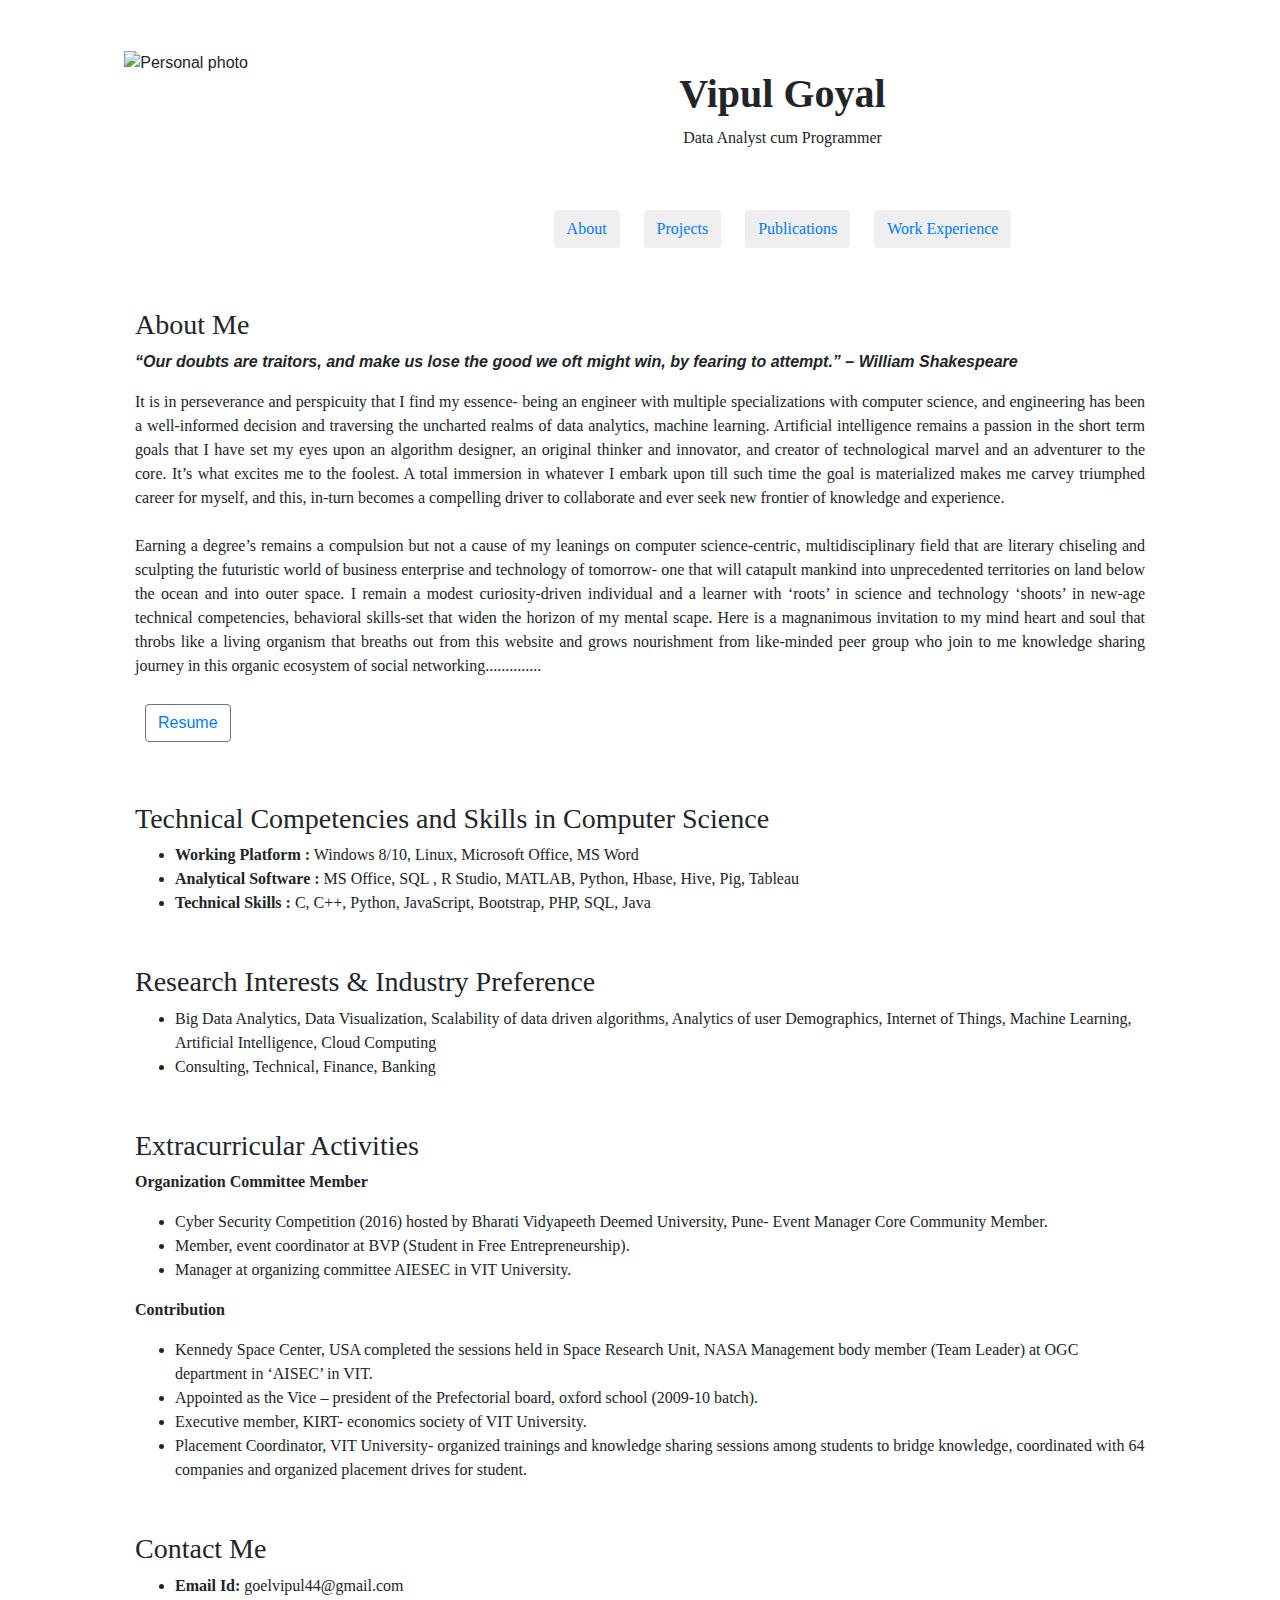
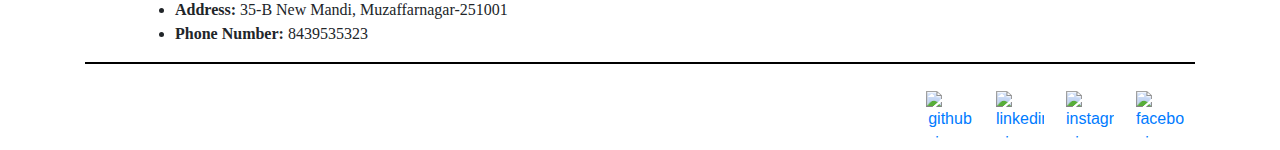
==== index.html @ 12a05e3d "Add files via upload" ====
<!DOCTYPE html>
<html>
    <head>
        <title>Home</title>
        <meta name="viewport" content="width=device-width, initial-scale=1.0">
        <link rel="stylesheet" href="https://maxcdn.bootstrapcdn.com/bootstrap/4.0.0/css/bootstrap.min.css"
        integrity="sha384-Gn5384xqQ1aoWXA+058RXPxPg6fy4IWvTNh0E263XmFcJlSAwiGgFAW/dAiS6JXm" crossorigin="anonymous">
        <link rel="stylesheet" href="styles.css"/>
    </head>

    <body>
      <div class="strip">

      </div>
        <div class="container">
            <header>
                <div class="row">
                    <div class="col-lg-3">
                        <img src="personal.jpg" alt="Personal photo" class="zoom">
                    </div>

                    <div class="col-lg-9">
                        <h1 id="title">Vipul Goyal</h1>
                        <p id="sub-title">Data Analyst cum Programmer</p>

                        <nav>
                            <button class="btn"><a href="index.html">About</a></button>
                            <button class="btn"><a href="projects.html">Projects</a></button>
                            <button class="btn"><a href="publications.html">Publications</a></button>
                            <button class="btn"><a href="experience.html">Work Experience</a></button>
                        </nav>
                    </div>
                </div>
            </header>

            <section>
                <h3 class="add-margin">About Me</h3>
                <p><i><b>“Our doubts are traitors, and make us lose the good we oft might win,
                  by fearing to attempt.” – William Shakespeare</b></i></p>
                <p class="pl">
                  It is in perseverance and perspicuity that I find my essence- being an engineer with multiple specializations
                  with computer science, and engineering has been a well-informed
                  decision and traversing the uncharted realms of data analytics, machine learning.
                  Artificial intelligence remains a passion in the short term goals that I have set my eyes upon an algorithm designer,
                  an original thinker and innovator, and creator of technological marvel and an adventurer to the core.
                  It’s what excites me to the foolest. A total immersion in whatever I embark upon till such time the goal is
                  materialized makes me carvey triumphed career for myself, and this, in-turn becomes a compelling driver to collaborate
                  and ever seek new frontier of knowledge and experience.<br><br>

                  Earning a degree’s remains a compulsion but not a cause of my leanings on computer science-centric, multidisciplinary
                  field that are literary chiseling and sculpting the futuristic world of business enterprise and technology of tomorrow- one
                  that will catapult mankind into unprecedented territories on land below the ocean and into outer space.
                  I remain a modest curiosity-driven individual and a learner with ‘roots’ in science and technology
                  ‘shoots’ in new-age technical competencies, behavioral skills-set that widen the horizon of my mental scape.
                   Here is a magnanimous invitation to my mind heart and soul that throbs like a living organism that breaths out
                   from this website and grows nourishment from like-minded peer group who join to me knowledge sharing journey in
                   this organic ecosystem of social networking..............
                </p>
                <button type="button" class="btn btn-outline-secondary"><a href="resume.pdf" target="_blank">Resume</a></button>
                <h3 class="add-margin">Technical Competencies and Skills in Computer Science</h3>
                  <ul  style="font-family: cursive;">
                    <li><b>Working Platform :</b> Windows 8/10, Linux, Microsoft Office, MS Word</li>
                    <li><b>	Analytical Software : </b>MS Office, SQL , R Studio, MATLAB, Python, Hbase, Hive, Pig, Tableau </li>
                    <li><b>	Technical Skills : </b>C, C++, Python, JavaScript, Bootstrap, PHP, SQL, Java</li>
                  </ul>
                  <h3 class="add-margin">Research Interests & Industry Preference</h3>
                  <ul  style="font-family: cursive;">
                    <li>Big Data Analytics, Data Visualization, Scalability of data driven algorithms,
                      Analytics of user Demographics, Internet of Things, Machine Learning, Artificial Intelligence, Cloud Computing </li>
                    <li>Consulting, Technical, Finance, Banking</li>
                  </ul>
                  <h3 class="add-margin">Extracurricular Activities</h3>
                  <p class="sub-title" style="font-family: cursive;"><b>Organization Committee Member</b></p>
                    <ul  style="font-family: cursive;">
                      <li>Cyber Security Competition (2016) hosted by Bharati Vidyapeeth Deemed University,
                        Pune- Event Manager Core Community Member.</li>
                      <li>Member, event coordinator at BVP (Student in Free Entrepreneurship).</li>
                      <li>Manager at organizing committee AIESEC in VIT University.</li>
                    </ul>
                    <p class="sub-title" style="font-family: cursive;"><b>Contribution</b></p>
                      <ul  style="font-family: cursive;">
                        <li>Kennedy Space Center, USA completed the sessions held in Space Research Unit, NASA
                          	Management body member (Team Leader) at OGC department in ‘AISEC’ in VIT.</li>
                          <li>Appointed as the Vice – president of the Prefectorial board, oxford school (2009-10 batch).</li>
                          <li>Executive member, KIRT- economics society of VIT University.</li>
                          <li>Placement Coordinator, VIT University- organized trainings and knowledge sharing sessions among students to bridge knowledge,
                            coordinated with 64 companies and organized placement drives for student.</li>
                      </ul>

                <h3 class="add-margin">Contact Me</h3>
                <ul  style="font-family: cursive;">
                  <li><b>Email Id:</b> goelvipul44@gmail.com</li>
                    <li ><b>Address:</b> 35-B New Mandi, Muzaffarnagar-251001</li>
                    <li><b>Phone Number:</b> 8439535323</li>
                </ul>
            </section>
            <hr id="line">
            <footer>
                <a href="https://www.facebook.com/vipulgoyal45" target="_blank"><img class="social-icons" src="./icons/facebook.png" alt="facebook icon"></a>
                <a href="https://www.instagram.com/vipul434/" target="_blank"><img class="social-icons" src="./icons/instagram.png" alt="instagram icon"></a>
                <a href="https://www.linkedin.com/in/vipul-goyal4/" target="_blank"><img class="social-icons" src="./icons/linkedin.png" alt="linkedin icon"></a>
                <a href="https://github.com/Vipul434" target="_blank"><img class="social-icons" src="./icons/github.png" alt="github icon"></a>
              </footer>
        </div>
    </body>
</html>
---- styles.css ----
img {
  border: 1px solid white; }

@media (max-width: 767px) {
  img {
    width: 40%;
    display: block;
    margin: auto; }

  .add-margin {
    text-align: center; } }
@media (min-width: 768px) {
  img {
    width: 40%;
    display: block;
    margin: auto; }

  .add-margin {
    text-align: center; } }
@media (min-width: 992px) {
  img {
    width: 80%;
    display: block;
    margin: auto; }

  .add-margin {
    text-align: left; } }
@media (min-width: 1200px) {
  img {
    width: 70%;
    display: block;
    margin: auto; }

  .add-margin {
    text-align: left; } }
#title {
  text-align: center;
  margin-top: 20px;
  font-weight: bold;
  font-family: cursive;}

#sub-title {
  text-align: center;
  font-family: cursive;}

nav {
  margin-top: 50px;
  text-align: center;
font-family: cursive; }

nav a:hover {
  text-decoration: none;
font-family: cursive;}

.btn {
  margin: 10px; }

.add-margin {
  margin-top: 50px;
font-family: cursive; }

section {
  margin-left: 50px;
  margin-right: 50px; }

footer {
  text-align: center; }

.social-icons {
  float: right;
  width: 50px;
  height: 50px;
  margin: 10px; }

footer {
  text-align: center; }

.strip{
    height: 50px;
  }
#line{
  border: 1px solid black;
  }
.pl{
  text-align: justify;
  font-family: cursive;
}
.zoom {

  transition: transform .3s; /* Animation */
  margin: 0 auto;
}

.zoom:hover {
  transform: scale(1.5); /* (150% zoom - Note: if the zoom is too large, it will go outside of the viewport) */
}
}
/*# sourceMappingURL=styles.css.map */
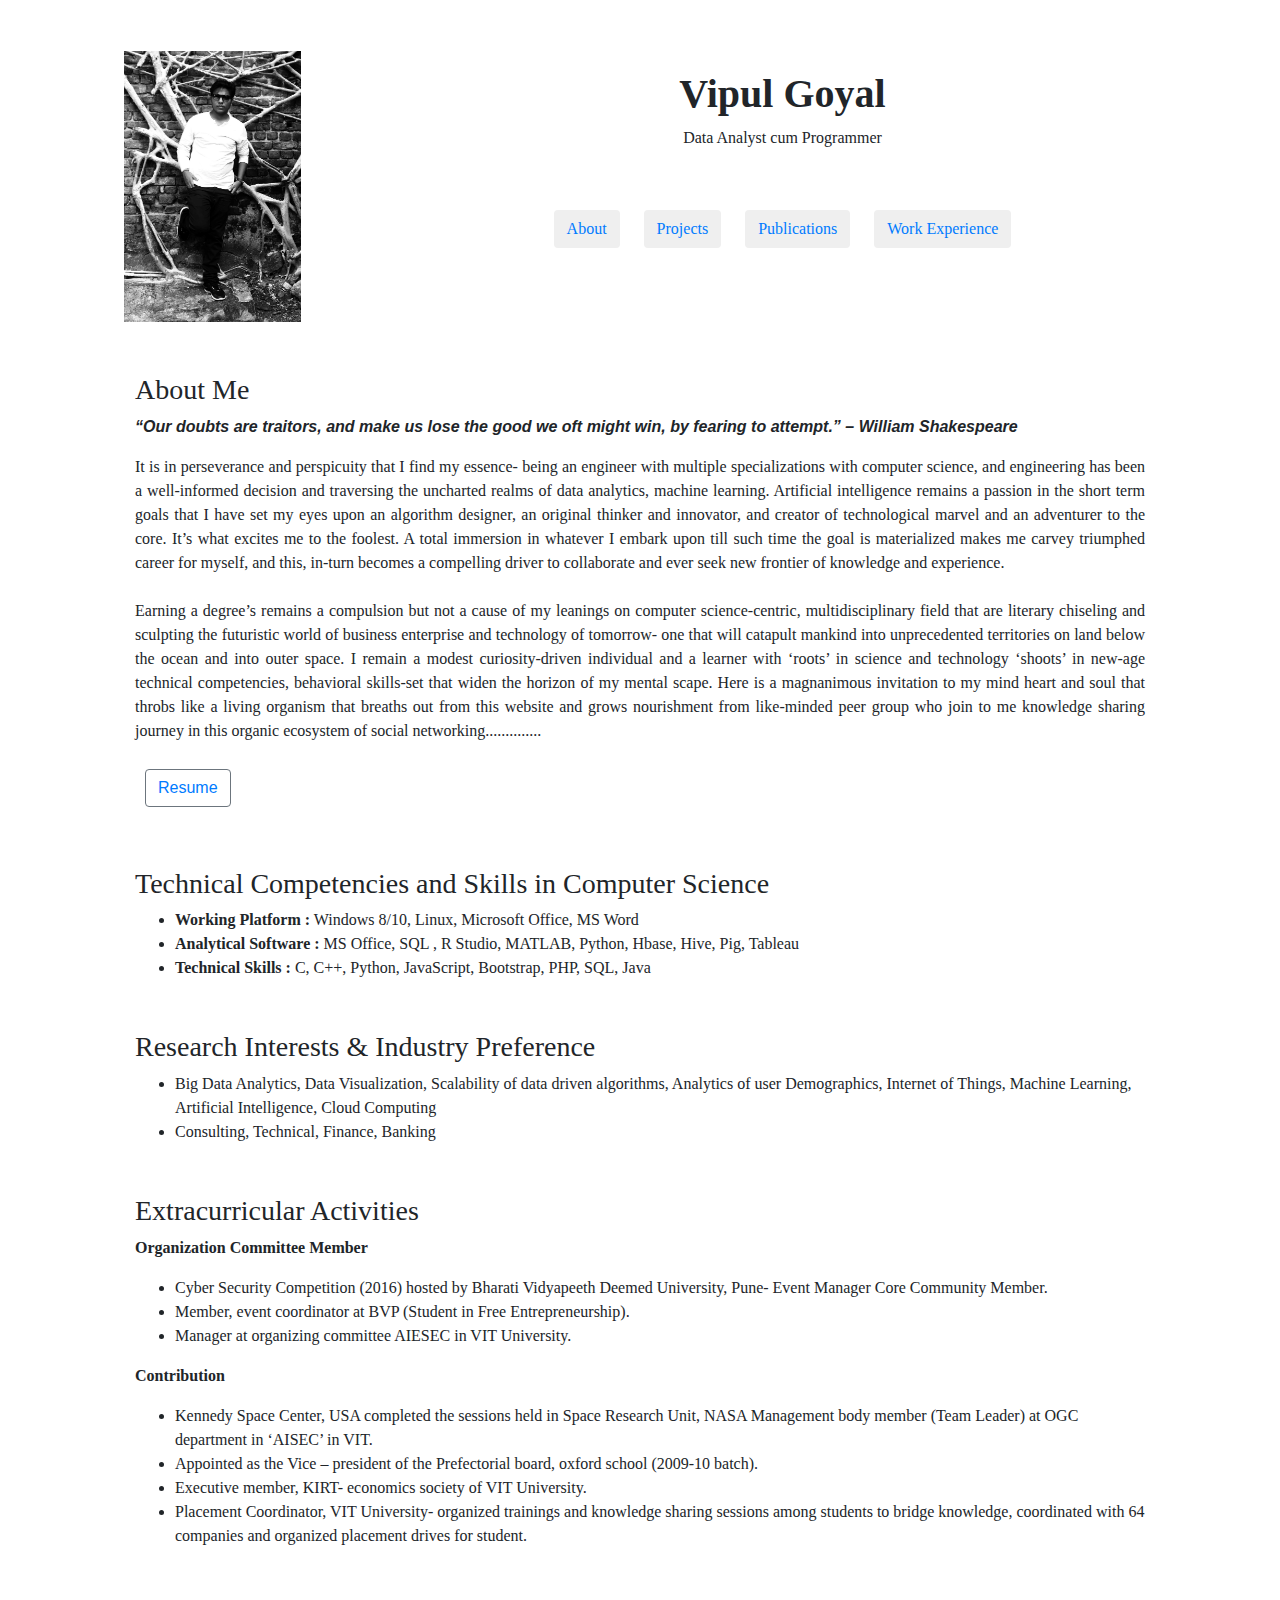
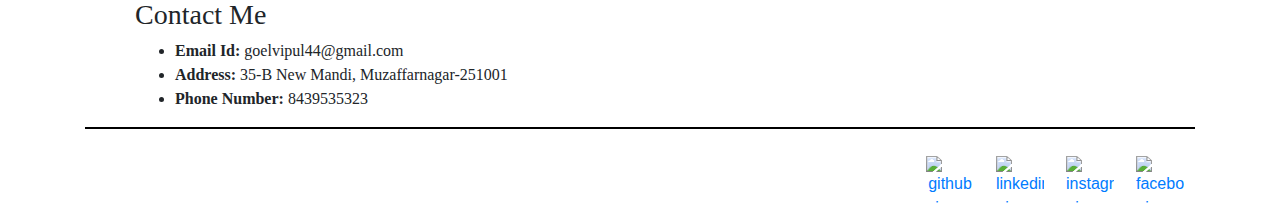
==== commit a317e3a8: "Update index.html" ====
--- a/index.html
+++ b/index.html
@@ -16,7 +16,7 @@
             <header>
                 <div class="row">
                     <div class="col-lg-3">
-                        <img src="personal.jpg" alt="Personal photo" class="zoom">
+                        <img src="personal.JPG" alt="Personal photo" class="zoom">
                     </div>
 
                     <div class="col-lg-9">
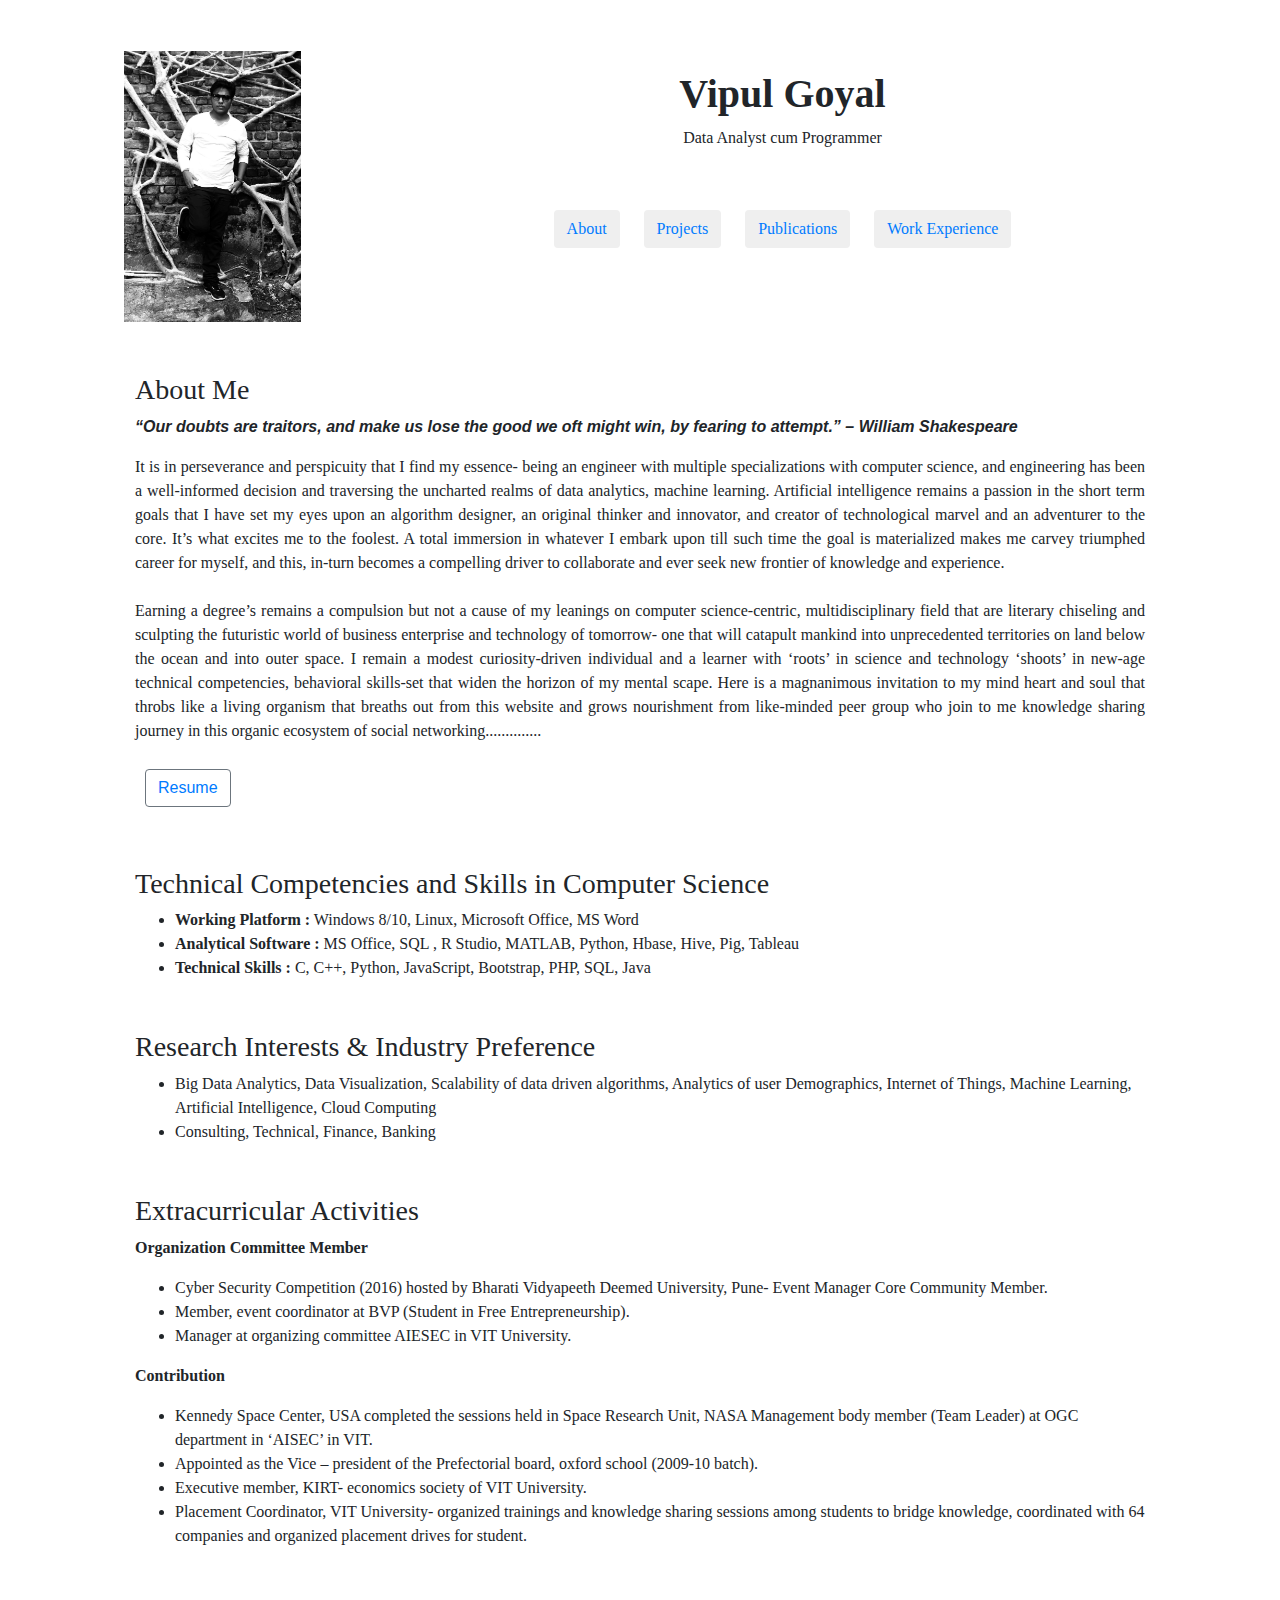
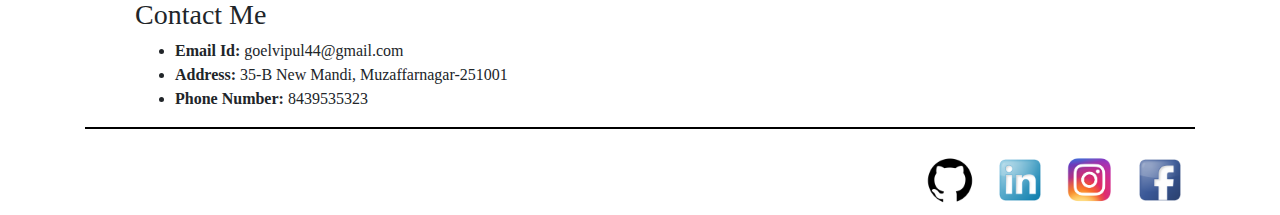
==== commit 783aa6a5: "Update index.html" ====
--- a/index.html
+++ b/index.html
@@ -96,10 +96,10 @@
             </section>
             <hr id="line">
             <footer>
-                <a href="https://www.facebook.com/vipulgoyal45" target="_blank"><img class="social-icons" src="./icons/facebook.png" alt="facebook icon"></a>
-                <a href="https://www.instagram.com/vipul434/" target="_blank"><img class="social-icons" src="./icons/instagram.png" alt="instagram icon"></a>
-                <a href="https://www.linkedin.com/in/vipul-goyal4/" target="_blank"><img class="social-icons" src="./icons/linkedin.png" alt="linkedin icon"></a>
-                <a href="https://github.com/Vipul434" target="_blank"><img class="social-icons" src="./icons/github.png" alt="github icon"></a>
+                <a href="https://www.facebook.com/vipulgoyal45" target="_blank"><img class="social-icons" src="facebook.png" alt="facebook icon"></a>
+                <a href="https://www.instagram.com/vipul434/" target="_blank"><img class="social-icons" src="instagram.png" alt="instagram icon"></a>
+                <a href="https://www.linkedin.com/in/vipul-goyal4/" target="_blank"><img class="social-icons" src="linkedin.png" alt="linkedin icon"></a>
+                <a href="https://github.com/Vipul434" target="_blank"><img class="social-icons" src="github.png" alt="github icon"></a>
               </footer>
         </div>
     </body>
